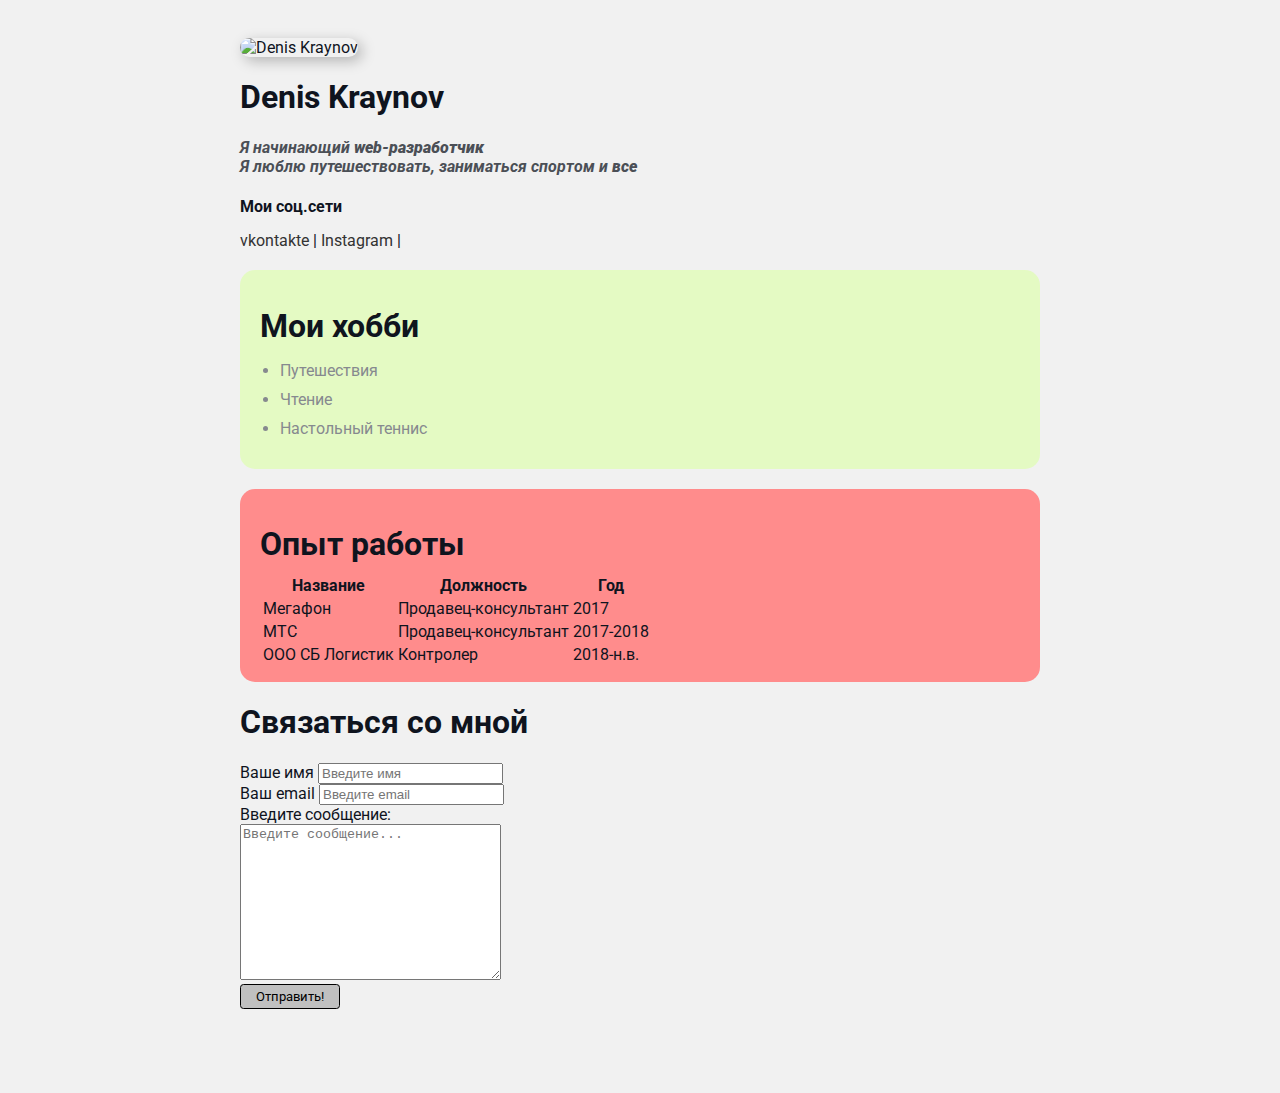
==== project.html @ f51d14e3 "Add files via upload" ====
<!DOCTYPE html>
<html lang="en">
<head>
    <meta charset="UTF-8">
    <meta http-equiv="X-UA-Compatible" content="IE=edge">
    <meta name="viewport" content="width=device-width, initial-scale=1.0">
    <meta name="keywords" content="Vlr, valorant news, cybersport, pc games">
    <meta name="description" content="Тут все свежие новости по игре VALORANT">
    <title>DENIS KRAYNOV</title>
    <link rel="stylesheet" href="fonts.css">
</head>
<body>
    <div class="container">
            <div class="info">
            <div class="info-text">
            <img src="https://sun9-4.userapi.com/impf/E7zR1q-ZyX8UZ7GB3vrtOKTz5bpGPL7Lr_aPBQ/fnNLEbw0SUo.jpg?size=1620x2160&quality=96&sign=79f8bb0517138ec6347d0475c53199e0&type=album" alt="Denis Kraynov" class="avatar">
            <h1>Denis Kraynov</h1>
            <p>Я начинающий <strong>web-разработчик</strong></p>

            <p>Я люблю <em>путешествовать</em>, <em>заниматься спортом</em> и <Strong>все</Strong></p>

            <h4>Мои соц.сети</h4>
            <a href="https://vk.com/de.kray"target="_blank">vkontakte</a>
            |
            <a href="#"target="_blank">Instagram</a>
            |
            </div>
            </div>

            

                <div class="card bg-green">
                <h1>Мои хобби</h1>
                <ol class="list">
                    <li>Путешествия</li>
                    <li>Чтение</li>
                    <li>Настольный теннис</li>
                </ol>
                </div>

            
                <div class="card bg-red">
                    <h1>Опыт работы</h1>

                <table>
                    <thead>
                        <tr>
                            <th>Название</th>
                            <th>Должность</th>
                            <th>Год</th>
                        </tr>
                    </thead>
                    <tbody>
                        <tr>
                            <td>Мегафон</td>
                            <td>Продавец-консультант</td>
                            <td>2017</td>
                        </tr><tr>
                            <td>МТС</td>
                            <td>Продавец-консультант</td>
                            <td>2017-2018</td>
                        </tr><tr>
                            <td>ООО СБ Логистик</td>
                            <td>Контролер</td>
                            <td>2018-н.в.</td>
                        </tr>
                    </tbody>
                </table>
                </div>

        <h1>Связаться со мной</h1>
        

        <form action="/">
                <div>
                    <label for="text">Ваше имя</label>  
                    <input type="text" id="text" placeholder="Введите имя">
                </div>

                <div>
                    <label for="email">Ваш email</label>
                    <input type="email" id="email" placeholder="Введите email">
                </div>

                <div>
                    <label for="message">Введите сообщение:</label>
                    <br>
                    <textarea id="message" cols="30" rows="10" placeholder="Введите сообщение..."></textarea>
                </div>
            
                <button type="submit" class="btn">Отправить!</button>
        </form>
    </div>
    <br>
    <br>
    <br>
    <br>
        
</body>
</html>
---- fonts.css ----
@import url('https://fonts.googleapis.com/css2?family=Roboto&display=swap');

body {
    font-family: 'Roboto', sans-serif;
    font-size: 16px;
    font-weight: normal;
    background: #f1f1f1;
    color: #0f141e;
}

/* max-width(max razreshenie saita / margin: auto(vivodit sait na seredinu) */
.container {
    max-width: 800px;
    margin: auto;
    padding-top: 30px;
}

.avatar {
    width: 200px;
    border-radius: 28px;
    box-shadow: 4px 4px 14px rgba(0, 0, 0, .25);
}

.info {
    margin-bottom: 20px;
}


.info-text p {
     font-style: italic;
     font-weight: bold;
     color: #4b4f56;
     margin: 0;
}

.info-text h4 {
    margin-bottom: 15px;
}

.card {
    border-radius: 15px;
    padding: 15px 20px;
    margin-bottom: 20px;
    
}

.card h1 {
    margin-bottom: 10px;
}


.bg-green {
    background: rgb(228, 250, 195);
}

.bg-red {
    background: rgb(255, 140, 140);
}

.btn {
    background: #C0C0C0;
    padding: 4px 15px;
    border-radius: 3.5px;
    cursor: pointer;
    border: .1px solid;
    font-family: inherit;
}

.btn:hover {
    opacity: .6;
    color: gray;
}

a {
    color: #333;
    text-decoration: none;
}

a:hover {
    color: orange;
}

a:active {
    color: blue;
}

/* a:visited {
    color: red;
} */

.list {
    padding: 0 20px;
    list-style: disc;
}

.list li {
    color: #86898f;
    margin-bottom: 10px;
    
}
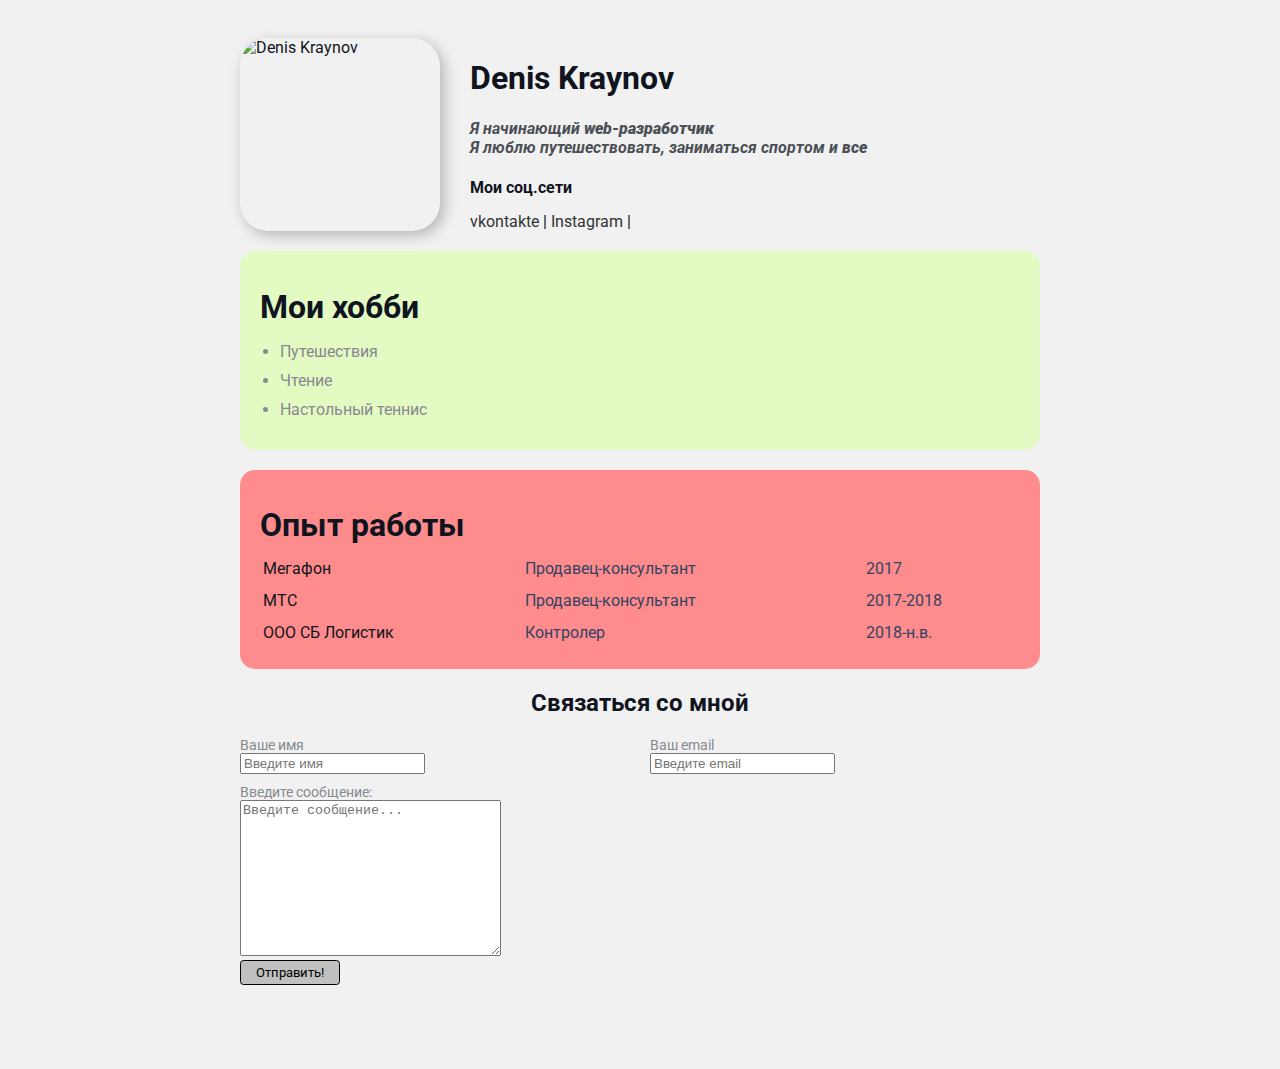
==== commit b99602c8: "Add styles" ====
--- a/project.html
+++ b/project.html
@@ -12,8 +12,8 @@
 <body>
     <div class="container">
             <div class="info">
+                <img src="https://sun9-4.userapi.com/impf/E7zR1q-ZyX8UZ7GB3vrtOKTz5bpGPL7Lr_aPBQ/fnNLEbw0SUo.jpg?size=1620x2160&quality=96&sign=79f8bb0517138ec6347d0475c53199e0&type=album" alt="Denis Kraynov" class="avatar">
             <div class="info-text">
-            <img src="https://sun9-4.userapi.com/impf/E7zR1q-ZyX8UZ7GB3vrtOKTz5bpGPL7Lr_aPBQ/fnNLEbw0SUo.jpg?size=1620x2160&quality=96&sign=79f8bb0517138ec6347d0475c53199e0&type=album" alt="Denis Kraynov" class="avatar">
             <h1>Denis Kraynov</h1>
             <p>Я начинающий <strong>web-разработчик</strong></p>
 
@@ -42,12 +42,12 @@
                 <div class="card bg-red">
                     <h1>Опыт работы</h1>
 
-                <table>
+                <table class="table">
                     <thead>
                         <tr>
-                            <th>Название</th>
+                            <!-- <th>Название</th>
                             <th>Должность</th>
-                            <th>Год</th>
+                            <th>Год</th> -->
                         </tr>
                     </thead>
                     <tbody>
@@ -68,23 +68,26 @@
                 </table>
                 </div>
 
-        <h1>Связаться со мной</h1>
+        
         
 
-        <form action="/">
-                <div>
-                    <label for="text">Ваше имя</label>  
-                    <input type="text" id="text" placeholder="Введите имя">
+        <form action="/" class="form">
+            <h2>Связаться со мной</h2>
+
+                <div class="form-row">
+                    <div class="form-group">
+                        <label for="text">Ваше имя</label>  
+                        <input type="text" id="text" placeholder="Введите имя">
+                    </div>
+
+                    <div class="form-group">
+                        <label for="email">Ваш email</label>
+                        <input type="email" id="email" placeholder="Введите email">
+                    </div>
                 </div>
 
-                <div>
-                    <label for="email">Ваш email</label>
-                    <input type="email" id="email" placeholder="Введите email">
-                </div>
-
-                <div>
+                <div class="form-group">
                     <label for="message">Введите сообщение:</label>
-                    <br>
                     <textarea id="message" cols="30" rows="10" placeholder="Введите сообщение..."></textarea>
                 </div>
             
--- a/fonts.css
+++ b/fonts.css
@@ -23,6 +23,11 @@
 
 .info {
     margin-bottom: 20px;
+    display: flex;
+}
+
+.info-text {
+    margin-left: 30px;
 }
 
 
@@ -97,4 +102,57 @@
     color: #86898f;
     margin-bottom: 10px;
     
+}
+
+.table {
+    width: 100%;
+}
+
+.table td {
+    padding-bottom: 10px;
+}
+
+.table td:nth-child(2),
+.table td:nth-child(3) {
+    color: #334263;
+}
+
+.form h2 {
+    text-align: center;
+}
+
+.form-row {
+    margin-bottom: 10px;
+    display: flex;
+}
+
+.form-row .form-group {
+    /* display: inline-block; */
+    margin-right: 20px;
+    width: 50%;
+    /* width: calc(50% - 20px); */
+}
+
+.form-row .form-group:last-child {
+    margin-right: 0;
+}
+
+.form-group label {
+    display: block;
+    font-size: 14px;
+    color: #86898f;
+}
+
+.form-group input 
+.form-group textarea {
+
+    width: 100%;
+    box-sizing: border-box;
+    border: none;
+    background: transparent;
+    border-bottom: 1px solid #ccc;
+    color: #000;
+    padding: 15px 0 10px;
+    outline: none;
+    font-family: inherit;
 }